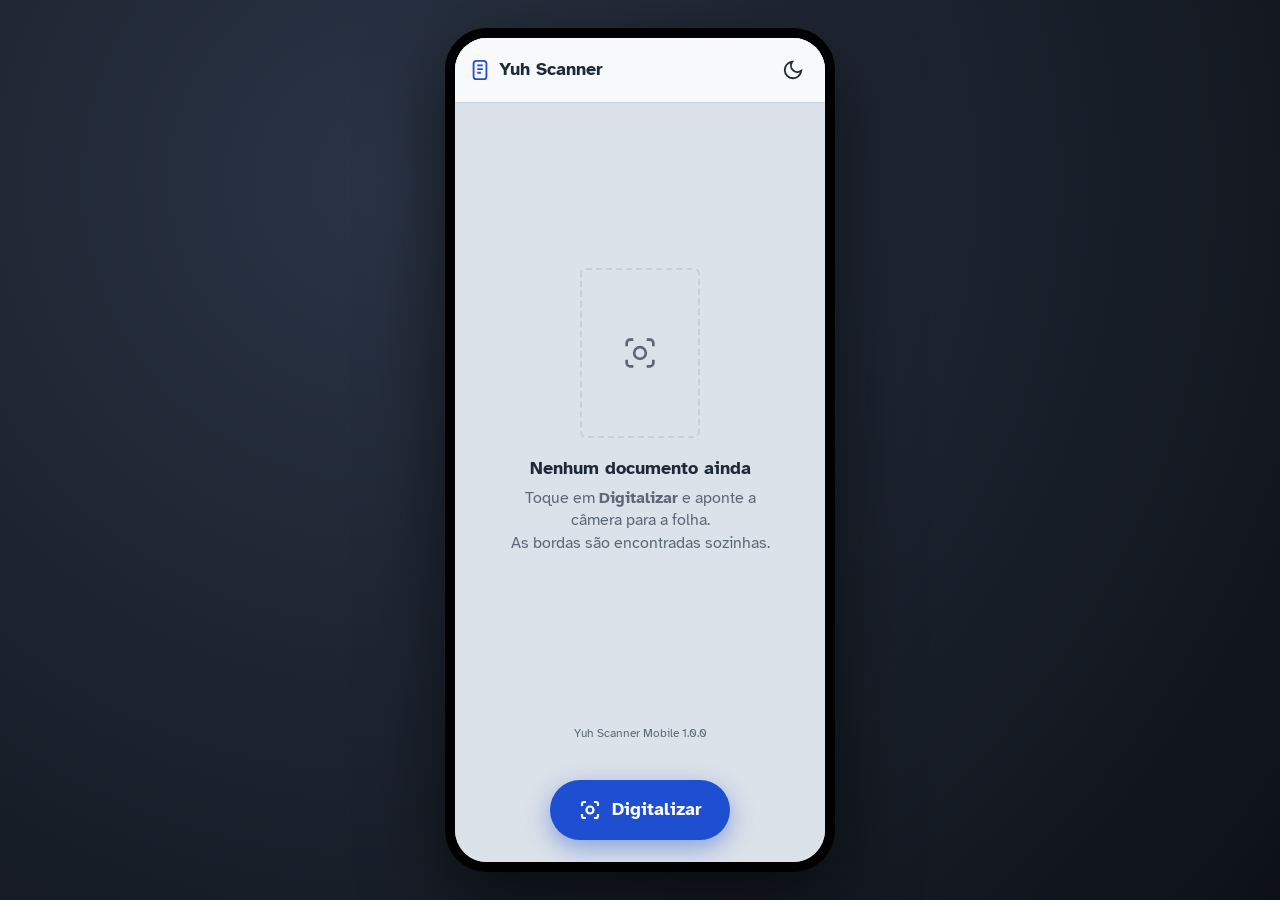
==== index.html @ d9e1f56d "Yuh Scanner Mobile 1.0.0 App pelo navegador (Android e iPhone) para digitalizar com a câmera: detecç" ====
<!doctype html>
<html lang="pt-BR">
<head>
<meta charset="utf-8">
<meta name="viewport" content="width=device-width, initial-scale=1, viewport-fit=cover, user-scalable=no">
<meta name="theme-color" content="#1F4FD1">
<meta name="description" content="Digitalize documentos com a câmera do celular: a folha sai endireitada, limpa e em PDF.">
<meta name="apple-mobile-web-app-capable" content="yes">
<meta name="mobile-web-app-capable" content="yes">
<meta name="apple-mobile-web-app-status-bar-style" content="default">
<meta name="apple-mobile-web-app-title" content="Yuh Scanner">
<title>Yuh Scanner</title>
<link rel="manifest" href="manifest.webmanifest">
<link rel="icon" href="icones/icone-32.png" sizes="32x32">
<link rel="apple-touch-icon" href="icones/apple-touch-icon.png">
<link rel="stylesheet" href="css/app.css">
</head>
<body>
<div class="celular" id="celular">

  <!-- ===== início ===== -->
  <section class="tela" id="tInicio">
    <header class="barra">
      <h1><svg width="22" height="22" viewBox="0 0 24 24" fill="none" stroke="currentColor" stroke-width="2" aria-hidden="true"><rect x="5" y="2" width="14" height="20" rx="3"/><path d="M9 7h6M9 11h6M9 15h4"/></svg>Yuh Scanner</h1>
      <button class="ic" id="bTema" aria-label="Trocar tema claro/escuro"><svg width="22" height="22" viewBox="0 0 24 24" fill="none" stroke="currentColor" stroke-width="2" aria-hidden="true"><path d="M21 12.8A9 9 0 1 1 11.2 3a7 7 0 0 0 9.8 9.8z"/></svg></button>
    </header>
    <div class="lista" id="lista"></div>
    <button class="fab" id="bDigitalizar"><svg width="24" height="24" viewBox="0 0 24 24" fill="none" stroke="currentColor" stroke-width="2.2" aria-hidden="true"><path d="M4 8V6a2 2 0 0 1 2-2h2M16 4h2a2 2 0 0 1 2 2v2M20 16v2a2 2 0 0 1-2 2h-2M8 20H6a2 2 0 0 1-2-2v-2"/><circle cx="12" cy="12" r="3.5"/></svg>Digitalizar</button>
  </section>

  <!-- ===== câmera ===== -->
  <section class="tela camera" id="tCamera" hidden>
    <div class="visor" id="visor">
      <video id="video" playsinline muted autoplay hidden></video>
      <canvas class="cena" id="cena" hidden></canvas>
      <svg class="contorno" id="contorno"><polygon points=""/></svg>
      <div class="cam-topo">
        <button class="ic" id="camFechar" aria-label="Fechar câmera"><svg width="24" height="24" viewBox="0 0 24 24" fill="none" stroke="currentColor" stroke-width="2.4" aria-hidden="true"><path d="M6 6l12 12M18 6L6 18"/></svg></button>
        <span style="flex:1"></span>
        <button class="pilula" id="camAuto" aria-pressed="true" title="Tira a foto sozinho quando a folha fica parada">Auto</button>
        <button class="ic" id="camFlash" aria-label="Flash" aria-pressed="false" hidden><svg width="22" height="22" viewBox="0 0 24 24" fill="none" stroke="currentColor" stroke-width="2" aria-hidden="true"><path d="M13 2L4 14h7l-1 8 9-12h-7z"/></svg></button>
      </div>
      <div class="cam-dica" id="camDica">Abrindo a câmera…</div>
      <div class="flash" id="flash"></div>
      <div class="cam-erro" id="camErro" hidden><div><b>Não consegui abrir a câmera</b><span id="camErroTxt">Libere o acesso à câmera para este app nas configurações do navegador.</span><br><button class="btn principal" id="camGaleria2">Escolher foto da galeria</button></div></div>
    </div>
    <div class="cam-base">
      <button class="pilha" id="camPilha" aria-label="Ver páginas tiradas" hidden><img id="camPilhaImg" alt=""><span id="camPilhaN">0</span></button>
      <span id="camPilhaVazia" style="justify-self:start"></span>
      <button class="disparo" id="camDisparo" aria-label="Tirar foto"><i></i></button>
      <button class="galeria" id="camGaleria"><svg width="26" height="26" viewBox="0 0 24 24" fill="none" stroke="currentColor" stroke-width="2" aria-hidden="true"><rect x="3" y="3" width="18" height="18" rx="3"/><circle cx="9" cy="9" r="2"/><path d="M21 15l-5-5L5 21"/></svg>Galeria</button>
      <input type="file" id="arqGaleria" accept="image/*" multiple hidden>
    </div>
  </section>

  <!-- ===== ajustar bordas ===== -->
  <section class="tela bordas" id="tBordas" hidden>
    <header class="barra">
      <button class="ic" id="bordVoltar" aria-label="Voltar" style="color:#fff"><svg width="24" height="24" viewBox="0 0 24 24" fill="none" stroke="currentColor" stroke-width="2.4" aria-hidden="true"><path d="M15 5l-7 7 7 7"/></svg></button>
      <h1 style="font-size:17px" id="bordTitulo">Ajustar bordas</h1>
      <button class="link" id="bordTudo" style="color:#7FA2FF">Folha toda</button>
    </header>
    <div class="palco" id="palco"><div class="quadro" id="quadro"><canvas id="bordCanvas"></canvas><svg id="bordSvg"><polygon points=""/></svg></div></div>
    <div class="dica-b">Arraste as bolinhas até os cantos da folha</div>
    <div class="bordas-base" id="bordBaseNova">
      <button class="btn escuro" id="bordRefazer">Refazer</button>
      <button class="btn escuro" id="bordMais">+ Outra página</button>
      <button class="btn principal claro" id="bordConcluir">Concluir</button>
    </div>
    <div class="bordas-base" id="bordBaseEdit" hidden>
      <button class="btn escuro" id="bordCancelar">Cancelar</button>
      <button class="btn principal claro" id="bordAplicar">Aplicar</button>
    </div>
  </section>

  <!-- ===== documento ===== -->
  <section class="tela" id="tDoc" hidden>
    <header class="barra">
      <button class="ic" id="docVoltar" aria-label="Voltar para o início"><svg width="24" height="24" viewBox="0 0 24 24" fill="none" stroke="currentColor" stroke-width="2.4" aria-hidden="true"><path d="M15 5l-7 7 7 7"/></svg></button>
      <button class="titulo" id="docTitulo"><b id="docNome"></b><small id="docInfo"></small></button>
      <button class="ic" id="docGrade" aria-label="Organizar páginas"><svg width="22" height="22" viewBox="0 0 24 24" fill="none" stroke="currentColor" stroke-width="2" aria-hidden="true"><rect x="3" y="3" width="7" height="7" rx="1"/><rect x="14" y="3" width="7" height="7" rx="1"/><rect x="3" y="14" width="7" height="7" rx="1"/><rect x="14" y="14" width="7" height="7" rx="1"/></svg></button>
      <button class="ic" id="docMenu" aria-label="Mais opções"><svg width="22" height="22" viewBox="0 0 24 24" fill="currentColor" aria-hidden="true"><circle cx="12" cy="5" r="2"/><circle cx="12" cy="12" r="2"/><circle cx="12" cy="19" r="2"/></svg></button>
    </header>
    <div class="carrossel" id="carrossel"></div>
    <div class="indic" id="indic"></div>
    <div class="filtros" id="filtros"></div>
    <nav class="ferramentas">
      <button class="ferr" id="fAdd"><svg width="24" height="24" viewBox="0 0 24 24" fill="none" stroke="currentColor" stroke-width="2" aria-hidden="true"><rect x="4" y="3" width="13" height="17" rx="2"/><path d="M19 9v10a2 2 0 0 1-2 2H8"/><path d="M10.5 8v7M7 11.5h7"/></svg>Página</button>
      <button class="ferr" id="fBordas"><svg width="24" height="24" viewBox="0 0 24 24" fill="none" stroke="currentColor" stroke-width="2" aria-hidden="true"><path d="M6 2v14a2 2 0 0 0 2 2h14"/><path d="M18 22V8a2 2 0 0 0-2-2H2"/></svg>Bordas</button>
      <button class="ferr" id="fGirar"><svg width="24" height="24" viewBox="0 0 24 24" fill="none" stroke="currentColor" stroke-width="2" aria-hidden="true"><path d="M21 12a9 9 0 1 1-3-6.7L21 8"/><path d="M21 3v5h-5"/></svg>Girar</button>
      <button class="ferr" id="fRefazer"><svg width="24" height="24" viewBox="0 0 24 24" fill="none" stroke="currentColor" stroke-width="2" aria-hidden="true"><path d="M4 8V6a2 2 0 0 1 2-2h2M16 4h2a2 2 0 0 1 2 2v2M20 16v2a2 2 0 0 1-2 2h-2M8 20H6a2 2 0 0 1-2-2v-2"/><circle cx="12" cy="12" r="3.5"/></svg>Refazer</button>
      <button class="ferr perigo" id="fExcluir"><svg width="24" height="24" viewBox="0 0 24 24" fill="none" stroke="currentColor" stroke-width="2" aria-hidden="true"><path d="M3 6h18M8 6V4h8v2M6 6l1 14h10l1-14"/></svg>Excluir</button>
    </nav>
    <div class="acao-base"><button class="btn principal" id="bSalvar" style="width:100%"><svg width="20" height="20" viewBox="0 0 24 24" fill="none" stroke="currentColor" stroke-width="2.2" aria-hidden="true"><path d="M12 3v12M7 10l5 5 5-5"/><path d="M5 21h14"/></svg>Salvar ou enviar</button></div>
  </section>

  <!-- ===== organizar ===== -->
  <section class="tela" id="tGrade" hidden>
    <header class="barra">
      <button class="ic" id="gradeVoltar" aria-label="Voltar"><svg width="24" height="24" viewBox="0 0 24 24" fill="none" stroke="currentColor" stroke-width="2.4" aria-hidden="true"><path d="M15 5l-7 7 7 7"/></svg></button>
      <h1 style="font-size:17px">Organizar páginas</h1>
      <button class="link" id="gradePronto">Pronto</button>
    </header>
    <div class="grade" id="grade"></div>
    <div class="dica-g">Segure e arraste para mudar a ordem · toque para abrir</div>
  </section>

  <div class="aviso" id="aviso" role="status"></div>
</div>
<script type="module" src="js/app.js"></script>
</body>
</html>
---- css/app.css ----
@font-face{font-family:"Atkinson Hyperlegible";font-weight:400;font-style:normal;font-display:swap;src:url(../fontes/atkinson-hyperlegible-latin-400-normal.woff2) format("woff2")}
@font-face{font-family:"Atkinson Hyperlegible";font-weight:700;font-style:normal;font-display:swap;src:url(../fontes/atkinson-hyperlegible-latin-700-normal.woff2) format("woff2")}

:root{
  --mesa:#DCE2E9; --painel:#F7F9FB; --papel:#FFFFFF; --tinta:#1E2A3A; --tinta-2:#5B6878; --linha:#C7D0DA;
  --caneta:#1F4FD1; --caneta-suave:#E3EAFB; --sobre-caneta:#FFFFFF; --livre:#1E8A4C; --ocupado:#B7791F; --carimbo:#B42318;
  --sombra:0 1px 2px rgba(30,42,58,.18),0 8px 24px rgba(30,42,58,.14);
  --raio:10px; --fonte:"Atkinson Hyperlegible",system-ui,-apple-system,"Segoe UI",sans-serif;
}
@media (prefers-color-scheme:dark){
  :root:not([data-theme="light"]){
    --mesa:#1B222C; --painel:#242D39; --papel:#F2F2EE; --tinta:#E6EBF1; --tinta-2:#9AA7B6; --linha:#384455;
    --caneta:#7FA2FF; --caneta-suave:#2C3A57; --sobre-caneta:#0E1A33; --livre:#4CC283; --ocupado:#E3A948; --carimbo:#FF7A6E;
    --sombra:0 2px 4px rgba(0,0,0,.4),0 12px 32px rgba(0,0,0,.45);
  }
}
:root[data-theme="dark"]{
  --mesa:#1B222C; --painel:#242D39; --papel:#F2F2EE; --tinta:#E6EBF1; --tinta-2:#9AA7B6; --linha:#384455;
  --caneta:#7FA2FF; --caneta-suave:#2C3A57; --sobre-caneta:#0E1A33; --livre:#4CC283; --ocupado:#E3A948; --carimbo:#FF7A6E;
  --sombra:0 2px 4px rgba(0,0,0,.4),0 12px 32px rgba(0,0,0,.45);
}
*{box-sizing:border-box;-webkit-tap-highlight-color:transparent}
[hidden]{display:none!important}
html,body{height:100%;margin:0}
body{font-family:var(--fonte);font-size:16px;line-height:1.4;color:var(--tinta);background:#0d1117;overflow:hidden;overscroll-behavior:none}
button,input{font:inherit;color:inherit}
button{cursor:pointer}
:focus-visible{outline:2px solid var(--caneta);outline-offset:2px}

/* o "celular": tela cheia no celular, moldura no computador */
.celular{position:relative;width:100%;height:100dvh;margin:0 auto;background:var(--mesa);overflow:hidden;display:flex;flex-direction:column}
@media (min-width:600px){
  body{display:grid;place-items:center;background:radial-gradient(circle at 30% 20%,#2a3445,#0d1117)}
  .celular{width:390px;height:min(844px,calc(100dvh - 40px));border-radius:42px;border:10px solid #000;box-shadow:0 30px 80px rgba(0,0,0,.6)}
}
.tela{position:absolute;inset:0;display:flex;flex-direction:column;background:var(--mesa)}

/* barra de cima */
.barra{display:flex;align-items:center;gap:6px;padding:calc(10px + env(safe-area-inset-top)) 10px 10px;background:var(--painel);border-bottom:1px solid var(--linha);min-height:58px}
.barra h1{font-size:18px;margin:0 0 0 4px;flex:1;display:flex;align-items:center;gap:8px;min-width:0}
.barra h1 svg{color:var(--caneta);flex:none}
.barra .titulo{flex:1;min-width:0;text-align:left;border:0;background:none;padding:6px;border-radius:8px;display:flex;flex-direction:column}
.barra .titulo b{white-space:nowrap;overflow:hidden;text-overflow:ellipsis;font-size:16px}
.barra .titulo small{color:var(--tinta-2);font-size:12px}
.ic{width:44px;height:44px;display:grid;place-items:center;border:0;background:none;border-radius:12px;flex:none}
.ic:active{background:var(--caneta-suave)}

/* ---------- início ---------- */
.lista{flex:1;overflow-y:auto;padding:14px 14px 120px;display:flex;flex-direction:column;gap:10px}
.lista h2{font-size:13px;font-weight:400;color:var(--tinta-2);margin:4px 2px}
.doc{display:flex;gap:12px;align-items:center;background:var(--painel);border:1px solid var(--linha);border-radius:14px;padding:10px;text-align:left;width:100%}
.doc:active{background:var(--caneta-suave)}
.doc img{width:52px;height:70px;object-fit:cover;object-position:top;border-radius:4px;background:#fff;box-shadow:0 1px 3px rgba(0,0,0,.25);flex:none}
.doc .inf{flex:1;min-width:0;display:flex;flex-direction:column;gap:2px}
.doc b{white-space:nowrap;overflow:hidden;text-overflow:ellipsis}
.doc small{color:var(--tinta-2);font-size:13px}
.vazio{flex:1;display:grid;place-items:center;text-align:center;color:var(--tinta-2);padding:30px}
.vazio .folha{width:120px;aspect-ratio:210/297;border:2px dashed var(--linha);border-radius:6px;margin:0 auto 18px;display:grid;place-items:center}
.vazio strong{color:var(--tinta);font-size:18px;display:block;margin-bottom:6px}
.fab{position:absolute;left:50%;bottom:calc(22px + env(safe-area-inset-bottom));transform:translateX(-50%);display:flex;align-items:center;gap:10px;height:60px;padding:0 28px;border:0;border-radius:999px;background:var(--caneta);color:var(--sobre-caneta);font-weight:700;font-size:18px;box-shadow:0 8px 24px rgba(31,79,209,.45)}
.fab:active{transform:translateX(-50%) scale(.97)}
.link{border:0;background:none;color:var(--caneta);padding:8px;border-radius:8px;font-size:15px}

/* ---------- câmera ---------- */
.camera{background:#000;color:#fff}
.visor{position:relative;flex:1;overflow:hidden;display:grid;place-items:center}
.visor video,.visor canvas.cena{width:100%;height:100%;object-fit:cover;display:block}
.visor svg.contorno{position:absolute;inset:0;width:100%;height:100%;pointer-events:none}
.contorno polygon{fill:rgba(127,162,255,.18);stroke:#7FA2FF;stroke-width:3;stroke-linejoin:round;animation:pulsa 1.4s ease-in-out infinite}
@keyframes pulsa{50%{fill:rgba(127,162,255,.32)}}
@media (prefers-reduced-motion:reduce){.contorno polygon{animation:none}}
.cam-topo{position:absolute;left:0;right:0;top:0;padding:calc(10px + env(safe-area-inset-top)) 10px 10px;display:flex;align-items:center;gap:6px;background:linear-gradient(rgba(0,0,0,.55),transparent);z-index:2}
.cam-topo .ic{color:#fff}
.cam-topo .ic:active{background:rgba(255,255,255,.15)}
.pilula{display:inline-flex;align-items:center;gap:6px;height:36px;padding:0 14px;border-radius:999px;border:1px solid rgba(255,255,255,.35);background:rgba(0,0,0,.35);color:#fff;font-size:14px}
.pilula[aria-pressed="true"]{background:#fff;color:#000;border-color:#fff;font-weight:700}
.cam-dica{position:absolute;left:50%;top:calc(70px + env(safe-area-inset-top));transform:translateX(-50%);background:rgba(0,0,0,.6);padding:6px 14px;border-radius:999px;font-size:14px;white-space:nowrap;z-index:2}
.cam-base{display:grid;grid-template-columns:1fr auto 1fr;align-items:center;padding:16px 22px calc(20px + env(safe-area-inset-bottom));background:#000}
.disparo{width:76px;height:76px;border-radius:50%;border:4px solid #fff;background:transparent;display:grid;place-items:center;padding:0}
.disparo i{width:60px;height:60px;border-radius:50%;background:#fff;transition:transform .1s}
.disparo:active i{transform:scale(.88)}
.pilha{justify-self:start;position:relative;width:52px;height:68px;border:0;background:none;padding:0}
.pilha img{width:100%;height:100%;object-fit:cover;border-radius:6px;border:2px solid #fff;background:#333}
.pilha span{position:absolute;top:-8px;right:-8px;min-width:24px;height:24px;border-radius:999px;background:var(--caneta);color:var(--sobre-caneta);font-size:13px;font-weight:700;display:grid;place-items:center;padding:0 6px}
.galeria{justify-self:end;display:flex;flex-direction:column;align-items:center;gap:2px;border:0;background:none;color:#fff;font-size:12px}
.flash{position:absolute;inset:0;background:#fff;opacity:0;pointer-events:none;z-index:3}
.flash.on{animation:flash .25s}
@keyframes flash{0%{opacity:.8}100%{opacity:0}}

/* ---------- ajustar bordas ---------- */
.bordas{background:#11161d;color:#fff}
.bordas .barra{background:#11161d;border-color:#2a3442;color:#fff}
.palco{position:relative;flex:1;display:grid;place-items:center;padding:24px;overflow:hidden;touch-action:none}
.palco .quadro{position:relative}
.palco canvas{display:block;max-width:100%;max-height:100%}
.palco svg{position:absolute;inset:0;width:100%;height:100%;overflow:visible;pointer-events:none}
.palco svg polygon{fill:rgba(127,162,255,.15);stroke:#7FA2FF;stroke-width:2.5}
.alca{position:absolute;width:44px;height:44px;margin:-22px 0 0 -22px;border-radius:50%;touch-action:none;display:grid;place-items:center;cursor:grab}
.alca i{width:22px;height:22px;border-radius:50%;background:#fff;border:3px solid #7FA2FF;box-shadow:0 2px 6px rgba(0,0,0,.5)}
.lupa{position:absolute;width:110px;height:110px;border-radius:50%;border:3px solid #fff;box-shadow:0 4px 18px rgba(0,0,0,.6);overflow:hidden;pointer-events:none;z-index:4;background:#000}
.lupa::after{content:"";position:absolute;left:50%;top:50%;width:14px;height:14px;margin:-7px 0 0 -7px;border:2px solid #7FA2FF;border-radius:50%}
.bordas-base{display:flex;gap:10px;padding:12px 14px calc(16px + env(safe-area-inset-bottom));background:#11161d}
.btn{flex:1;height:52px;border-radius:14px;border:1px solid var(--linha);background:var(--painel);font-weight:700;display:inline-flex;align-items:center;justify-content:center;gap:8px;padding:0 12px}
.btn.escuro{background:#222b37;border-color:#384455;color:#fff}
.btn.principal{background:var(--caneta);border-color:var(--caneta);color:var(--sobre-caneta)}
.btn.principal.claro{background:#7FA2FF;border-color:#7FA2FF;color:#0E1A33}
.btn:disabled{opacity:.5}
.dica-b{text-align:center;font-size:13px;color:#9AA7B6;padding:0 16px 8px}

/* ---------- editor do documento ---------- */
.carrossel{flex:1;display:flex;overflow-x:auto;scroll-snap-type:x mandatory;scrollbar-width:none;min-height:0}
.carrossel::-webkit-scrollbar{display:none}
.slide{flex:0 0 100%;scroll-snap-align:center;display:grid;place-items:center;padding:18px 22px 6px;min-height:0}
.slide img{max-width:100%;max-height:100%;box-shadow:var(--sombra);background:#fff;border-radius:2px}
.indic{display:flex;justify-content:center;align-items:center;gap:6px;padding:4px 0 8px;color:var(--tinta-2);font-size:13px}
.indic i{width:7px;height:7px;border-radius:50%;background:var(--linha)}
.indic i.on{background:var(--caneta);width:18px;border-radius:999px}
.filtros{display:flex;gap:8px;padding:2px 14px 10px;overflow-x:auto;scrollbar-width:none}
.filtros::-webkit-scrollbar{display:none}
.filtro{flex:none;display:flex;flex-direction:column;align-items:center;gap:4px;border:0;background:none;padding:4px;border-radius:10px;font-size:12px;color:var(--tinta-2)}
.filtro img{width:56px;height:56px;object-fit:cover;object-position:top;border-radius:8px;border:2px solid transparent;background:#fff}
.filtro[aria-pressed="true"]{color:var(--caneta);font-weight:700}
.filtro[aria-pressed="true"] img{border-color:var(--caneta)}
.ferramentas{display:flex;justify-content:space-around;padding:6px 6px;border-top:1px solid var(--linha);background:var(--painel)}
.ferr{display:flex;flex-direction:column;align-items:center;gap:3px;border:0;background:none;font-size:11px;color:var(--tinta);padding:6px 4px;border-radius:10px;min-width:56px}
.ferr:active{background:var(--caneta-suave)}
.ferr.perigo{color:var(--carimbo)}
.acao-base{padding:8px 14px calc(12px + env(safe-area-inset-bottom));background:var(--painel)}

/* ---------- grade (organizar) ---------- */
.grade{flex:1;overflow-y:auto;padding:14px;display:grid;grid-template-columns:repeat(3,1fr);gap:12px;align-content:start;touch-action:pan-y}
.peca{position:relative;display:flex;flex-direction:column;align-items:center;gap:4px;font-size:12px;color:var(--tinta-2);user-select:none;-webkit-user-select:none}
.peca img{width:100%;aspect-ratio:210/297;object-fit:cover;object-position:top;border-radius:4px;background:#fff;box-shadow:0 1px 4px rgba(0,0,0,.25);pointer-events:none}
.peca.arrastando{opacity:.35}
.peca.alvo img{outline:3px solid var(--caneta);outline-offset:2px}
.fantasma{position:fixed;z-index:50;width:90px;pointer-events:none;transform:translate(-50%,-60%) rotate(-3deg);box-shadow:0 12px 30px rgba(0,0,0,.4);border-radius:4px}
.dica-g{text-align:center;color:var(--tinta-2);font-size:13px;padding:0 14px 8px}

/* ---------- folha de baixo (salvar / menus) ---------- */
.veu{position:absolute;inset:0;background:rgba(10,15,25,.5);z-index:20;display:flex;align-items:flex-end;opacity:0;transition:opacity .2s}
.veu.on{opacity:1}
.folha-baixo{width:100%;background:var(--painel);border-radius:22px 22px 0 0;padding:10px 18px calc(18px + env(safe-area-inset-bottom));display:flex;flex-direction:column;gap:14px;transform:translateY(100%);transition:transform .25s ease;max-height:90%;overflow-y:auto}
.veu.on .folha-baixo{transform:none}
@media (prefers-reduced-motion:reduce){.veu,.folha-baixo{transition:none}}
.puxador{width:40px;height:5px;border-radius:999px;background:var(--linha);margin:0 auto 4px}
.folha-baixo h3{margin:0;font-size:19px;overflow-wrap:anywhere}
.folha-baixo .btn{flex:none;width:100%}
.folha-baixo p{margin:0;color:var(--tinta-2);font-size:14px}
.campo{display:flex;flex-direction:column;gap:6px;font-size:13px;color:var(--tinta-2)}
.campo .linha{display:flex;align-items:center;border:1px solid var(--linha);border-radius:12px;background:var(--papel);overflow:hidden;height:50px}
.campo input{flex:1;min-width:0;height:100%;border:0;padding:0 14px;background:transparent;color:#1E2A3A;font-size:17px}
.campo input:focus{outline:none}
.campo .linha:focus-within{outline:2px solid var(--caneta);outline-offset:1px}
.campo .ext{padding:0 14px;color:#5B6878;font-size:15px;height:100%;display:grid;place-items:center;background:#EEF1F5}
.seg{display:flex;border:1px solid var(--linha);border-radius:12px;overflow:hidden}
.seg button{flex:1;height:44px;border:0;background:transparent}
.seg button+button{border-left:1px solid var(--linha)}
.seg button[aria-pressed="true"]{background:var(--caneta-suave);color:var(--caneta);font-weight:700}
.opcoes-lista{display:flex;flex-direction:column}
.opcoes-lista button{display:flex;align-items:center;gap:14px;height:54px;border:0;background:none;padding:0 6px;border-radius:12px;font-size:16px;text-align:left}
.opcoes-lista button:active{background:var(--caneta-suave)}
.opcoes-lista button.perigo{color:var(--carimbo)}

/* aviso */
.aviso{position:absolute;left:50%;bottom:calc(96px + env(safe-area-inset-bottom));transform:translate(-50%,16px);background:var(--tinta);color:var(--painel);padding:10px 16px;border-radius:12px;font-size:14px;opacity:0;pointer-events:none;transition:.2s;z-index:40;max-width:90%;text-align:center}
.aviso.on{opacity:1;transform:translate(-50%,0)}
.processando{position:absolute;inset:0;background:rgba(10,15,25,.55);z-index:30;display:grid;place-items:center;color:#fff;font-weight:700}
.processando div{display:flex;flex-direction:column;align-items:center;gap:12px}
.roda{width:40px;height:40px;border-radius:50%;border:4px solid rgba(255,255,255,.25);border-top-color:#fff;animation:gira .8s linear infinite}
@keyframes gira{to{transform:rotate(360deg)}}


/* ---------- extras do app ---------- */
.instalar{display:flex;align-items:center;gap:12px;background:var(--caneta-suave);border:1px solid var(--linha);border-radius:14px;padding:12px 14px;font-size:14px}
.instalar svg{flex:none;color:var(--caneta)}
.instalar b{display:block;color:var(--tinta)}
.instalar span{color:var(--tinta-2)}
.instalar .fechar-i{margin-left:auto;border:0;background:none;color:var(--tinta-2);font-size:20px;width:36px;height:36px;flex:none}
.instalar .acao-i{margin-left:auto;border:0;border-radius:999px;background:var(--caneta);color:var(--sobre-caneta);font-weight:700;height:36px;padding:0 14px;flex:none}
.versao{color:var(--tinta-2);font-size:12px;text-align:center;padding:10px 0 0}
.doc .mais{width:40px;height:40px;display:grid;place-items:center;border-radius:10px;color:var(--tinta-2);flex:none}
.cam-erro{position:absolute;inset:0;display:grid;place-items:center;padding:30px;text-align:center;color:#cfd6df;z-index:1}
.cam-erro b{display:block;color:#fff;font-size:18px;margin-bottom:8px}
.cam-erro .btn{margin-top:16px;max-width:260px}
.slide .carregando{width:60%;aspect-ratio:210/297;background:rgba(255,255,255,.5);border-radius:2px}
.aviso button{margin-left:10px;border:0;background:rgba(255,255,255,.18);color:inherit;border-radius:8px;padding:4px 10px;font-weight:700}
.aviso.acao{pointer-events:auto}
@media (min-width:600px){.celular{height:min(844px,calc(100dvh - 40px))}}
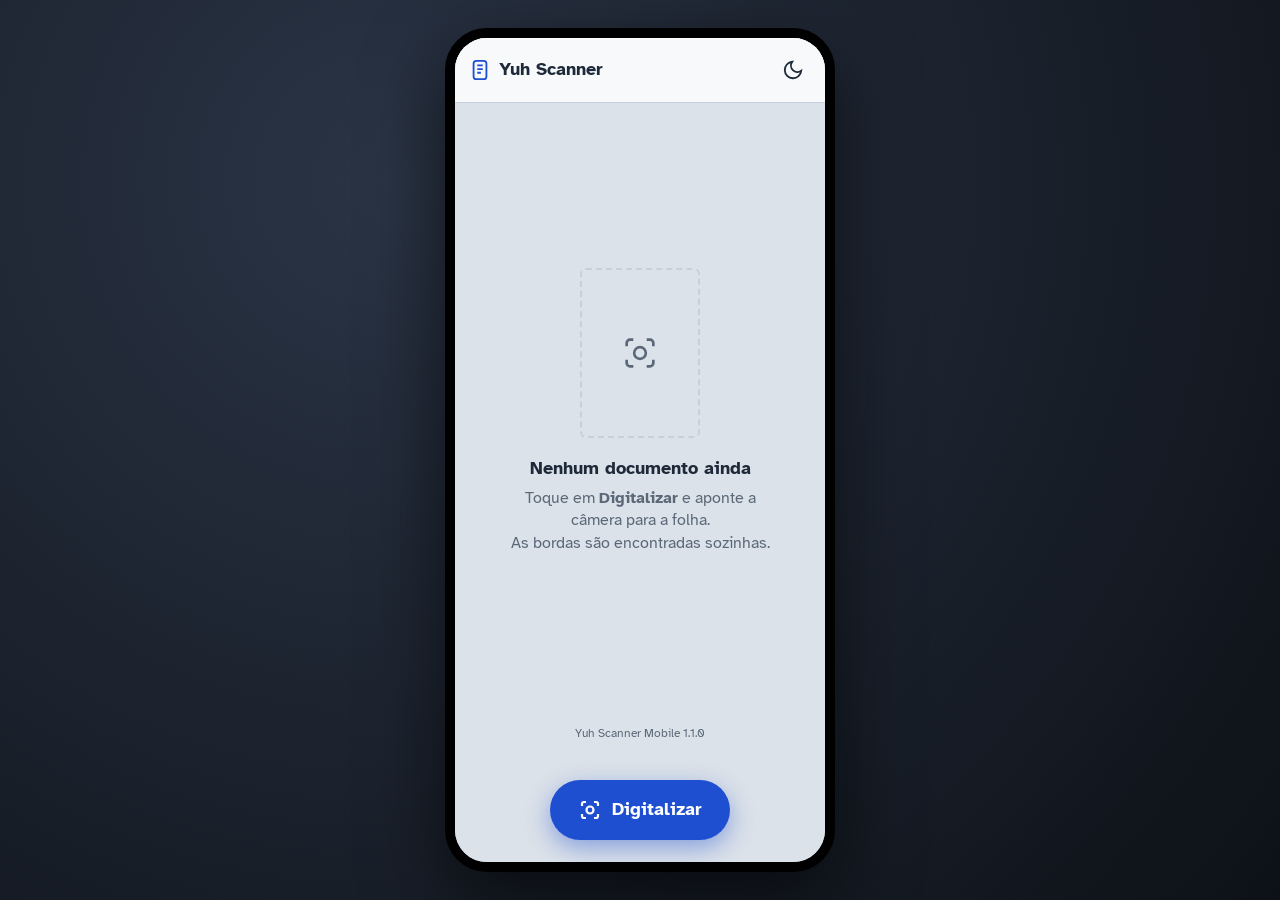
==== commit 437f0681: "1.1.0: salvar em vários arquivos - "Salvar ou enviar" pergunta: Um arquivo ou Vários arquivos - Vári" ====
--- a/index.html
+++ b/index.html
@@ -105,6 +105,33 @@
     <div class="dica-g">Segure e arraste para mudar a ordem · toque para abrir</div>
   </section>
 
+  <!-- ===== vários arquivos ===== -->
+  <section class="tela" id="tSep" hidden>
+    <header class="barra">
+      <button class="ic" id="sepVoltar" aria-label="Voltar"><svg width="24" height="24" viewBox="0 0 24 24" fill="none" stroke="currentColor" stroke-width="2.4" aria-hidden="true"><path d="M15 5l-7 7 7 7"/></svg></button>
+      <div class="titulo" style="padding:6px"><b>Vários arquivos</b><small id="sepSub"></small></div>
+      <button class="ic" id="sepMais" aria-label="Mais opções"><svg width="22" height="22" viewBox="0 0 24 24" fill="currentColor" aria-hidden="true"><circle cx="12" cy="5" r="2"/><circle cx="12" cy="12" r="2"/><circle cx="12" cy="19" r="2"/></svg></button>
+    </header>
+    <div class="sep-topo">
+      <div class="seg" role="group" aria-label="Formato"><button id="vPdf" aria-pressed="true">PDF</button><button id="vJpg" aria-pressed="false">JPG</button></div>
+      <p class="dica-sep">Toque na <b>✂</b> entre duas páginas para separar. Cada cartão vira um arquivo.</p>
+    </div>
+    <div class="sep-lista" id="sepLista"></div>
+    <div class="sep-base">
+      <div class="resumo" id="resumo"></div>
+      <div class="linha-btn">
+        <button class="btn" id="bBaixarV"><svg width="20" height="20" viewBox="0 0 24 24" fill="none" stroke="currentColor" stroke-width="2.2" aria-hidden="true"><path d="M12 3v12M7 10l5 5 5-5"/><path d="M5 21h14"/></svg>Salvar</button>
+        <button class="btn principal" id="bEnviarV"><svg width="20" height="20" viewBox="0 0 24 24" fill="none" stroke="currentColor" stroke-width="2.2" aria-hidden="true"><circle cx="18" cy="5" r="3"/><circle cx="6" cy="12" r="3"/><circle cx="18" cy="19" r="3"/><path d="M8.6 13.5l6.8 4M15.4 6.5l-6.8 4"/></svg><span id="txtEnviar">Enviar</span></button>
+      </div>
+    </div>
+  </section>
+
+  <!-- ===== página grande ===== -->
+  <div class="zoom" id="zoom" hidden>
+    <header class="barra escura"><button class="ic" id="zFechar" aria-label="Fechar" style="color:#fff"><svg width="24" height="24" viewBox="0 0 24 24" fill="none" stroke="currentColor" stroke-width="2.4" aria-hidden="true"><path d="M6 6l12 12M18 6L6 18"/></svg></button><h1 id="zTit" style="font-size:16px;color:#fff"></h1></header>
+    <div class="z-img"><img id="zImg" alt=""></div>
+  </div>
+
   <div class="aviso" id="aviso" role="status"></div>
 </div>
 <script type="module" src="js/app.js"></script>
--- a/css/app.css
+++ b/css/app.css
@@ -186,3 +186,58 @@
 .aviso button{margin-left:10px;border:0;background:rgba(255,255,255,.18);color:inherit;border-radius:8px;padding:4px 10px;font-weight:700}
 .aviso.acao{pointer-events:auto}
 @media (min-width:600px){.celular{height:min(844px,calc(100dvh - 40px))}}
+
+/* ---------- vários arquivos ---------- */
+.escolha{display:grid;grid-template-columns:1fr 1fr;gap:10px}
+.escolha button{display:flex;flex-direction:column;align-items:center;gap:6px;padding:14px 8px;border:2px solid var(--linha);border-radius:14px;background:var(--papel);color:#1E2A3A;font-weight:700}
+.escolha button small{font-weight:400;color:#5B6878;font-size:12px;text-align:center}
+.escolha button[aria-pressed="true"]{border-color:var(--caneta);background:var(--caneta-suave);color:var(--caneta)}
+:root[data-theme="dark"] .escolha button[aria-pressed="true"] small{color:var(--tinta-2)}
+.escolha svg{color:currentColor}
+
+.sep-topo{padding:12px 14px 6px;display:flex;flex-direction:column;gap:8px;background:var(--mesa)}
+.dica-sep{margin:0;font-size:13px;color:var(--tinta-2)}
+.sep-lista{flex:1;overflow-y:auto;padding:6px 14px 16px}
+.cartao{background:var(--painel);border:1px solid var(--linha);border-radius:16px;padding:12px;display:flex;flex-direction:column;gap:10px}
+.cartao.foco{border-color:var(--caneta);box-shadow:0 0 0 2px var(--caneta-suave)}
+.cartao .cab{display:flex;align-items:center;gap:8px}
+.cartao .num{width:28px;height:28px;border-radius:50%;display:grid;place-items:center;font-size:13px;font-weight:700;background:var(--mesa);color:var(--tinta-2);flex:none}
+.cartao.foco .num{background:var(--caneta);color:var(--sobre-caneta)}
+.cartao .linha-nome{flex:1;min-width:0;display:flex;align-items:center;border:1px solid var(--linha);border-radius:12px;background:var(--papel);overflow:hidden;height:46px}
+.cartao .linha-nome:focus-within{outline:2px solid var(--caneta);outline-offset:1px}
+.cartao input{flex:1;min-width:0;height:100%;border:0;padding:0 12px;background:transparent;color:#1E2A3A;font-size:16px}
+.cartao input:focus{outline:none}
+.cartao input::placeholder{color:#8A96A6}
+.cartao .ext{padding:0 10px;color:#5B6878;font-size:13px;height:100%;display:grid;place-items:center;background:#EEF1F5}
+.cartao .aviso-nome{font-size:12px;color:var(--tinta-2);margin:-4px 0 0 36px;min-height:0}
+.cartao .aviso-nome.erro{color:var(--carimbo);font-weight:700}
+.cartao.repetido .linha-nome{border-color:var(--carimbo)}
+.tira{display:flex;align-items:center;gap:0;overflow-x:auto;scrollbar-width:none;padding:2px 2px 4px;margin-left:36px}
+.tira::-webkit-scrollbar{display:none}
+.pg{position:relative;flex:none;width:62px;border:0;background:none;padding:0}
+.pg img{width:62px;height:86px;object-fit:cover;object-position:top;border-radius:4px;background:#fff;box-shadow:0 1px 3px rgba(0,0,0,.25);display:block}
+.pg span{position:absolute;bottom:3px;right:3px;font-size:10px;font-weight:700;background:rgba(0,0,0,.6);color:#fff;border-radius:4px;padding:0 4px;line-height:15px}
+.corte{flex:none;width:34px;height:86px;display:grid;place-items:center;border:0;background:none;color:var(--tinta-2);padding:0}
+.corte i{width:28px;height:28px;border-radius:50%;display:grid;place-items:center;background:var(--mesa);border:1px dashed var(--linha)}
+.corte:active i{background:var(--caneta-suave);color:var(--caneta);border-color:var(--caneta)}
+.sug{display:flex;gap:6px;overflow-x:auto;scrollbar-width:none;margin-left:36px;align-items:center}
+.sug::-webkit-scrollbar{display:none}
+.sug button{flex:none;border:1px solid var(--linha);background:var(--papel);color:#1E2A3A;border-radius:999px;padding:6px 12px;font-size:13px;max-width:220px;overflow:hidden;text-overflow:ellipsis;white-space:nowrap}
+.sug .ler{background:none;color:var(--caneta);border-style:dashed;display:inline-flex;align-items:center;gap:6px}
+.sug .lendo{font-size:13px;color:var(--tinta-2);font-style:italic;flex:none}
+.juntar{display:flex;align-items:center;gap:8px;height:40px;padding:0 10px}
+.juntar::before,.juntar::after{content:"";flex:1;height:1px;background:var(--linha)}
+.juntar button{display:inline-flex;align-items:center;gap:5px;border:1px solid var(--linha);background:var(--painel);border-radius:999px;font-size:12px;padding:5px 12px;color:var(--caneta)}
+.sep-base{padding:10px 14px calc(12px + env(safe-area-inset-bottom));background:var(--painel);border-top:1px solid var(--linha);display:flex;flex-direction:column;gap:8px}
+.resumo{font-size:13px;color:var(--tinta-2);display:flex;gap:10px;flex-wrap:wrap;justify-content:center}
+.resumo b{color:var(--tinta)}
+.resumo .meio{color:var(--ocupado);font-weight:700}
+.resumo .alerta{color:var(--carimbo);font-weight:700}
+.linha-btn{display:flex;gap:10px}
+.linha-btn .btn:first-child{flex:0 0 38%}
+.zoom{position:absolute;inset:0;z-index:25;background:#0b0f14;display:flex;flex-direction:column}
+.barra.escura{background:#0b0f14;border-color:#222}
+.z-img{flex:1;display:grid;place-items:center;padding:16px;min-height:0}
+.z-img img{max-width:100%;max-height:100%;background:#fff}
+.cartao .carregando{width:62px;height:86px;border-radius:4px;background:var(--mesa)}
+.sug .erro-ler{font-size:13px;color:var(--carimbo);flex:none}
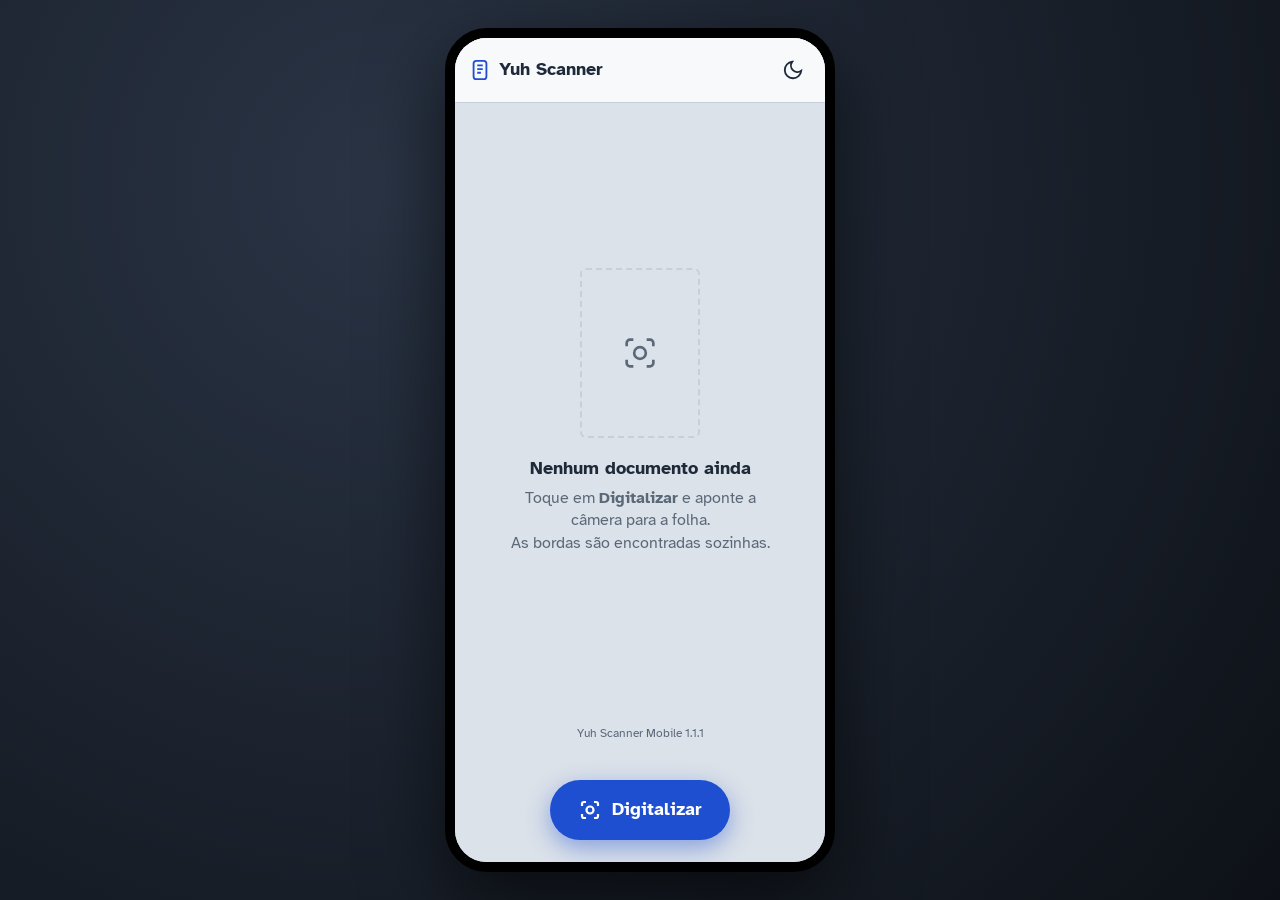
==== commit f0de2aee: "1.1.1: app não fica mais por baixo da barra de navegação do Android No Android novo, com viewport-fi" ====
--- a/index.html
+++ b/index.html
@@ -2,7 +2,7 @@
 <html lang="pt-BR">
 <head>
 <meta charset="utf-8">
-<meta name="viewport" content="width=device-width, initial-scale=1, viewport-fit=cover, user-scalable=no">
+<meta name="viewport" content="width=device-width, initial-scale=1, user-scalable=no">
 <meta name="theme-color" content="#1F4FD1">
 <meta name="description" content="Digitalize documentos com a câmera do celular: a folha sai endireitada, limpa e em PDF.">
 <meta name="apple-mobile-web-app-capable" content="yes">
--- a/css/app.css
+++ b/css/app.css
@@ -22,7 +22,7 @@
 *{box-sizing:border-box;-webkit-tap-highlight-color:transparent}
 [hidden]{display:none!important}
 html,body{height:100%;margin:0}
-body{font-family:var(--fonte);font-size:16px;line-height:1.4;color:var(--tinta);background:#0d1117;overflow:hidden;overscroll-behavior:none}
+body{font-family:var(--fonte);font-size:16px;line-height:1.4;color:var(--tinta);background:var(--mesa);overflow:hidden;overscroll-behavior:none}
 button,input{font:inherit;color:inherit}
 button{cursor:pointer}
 :focus-visible{outline:2px solid var(--caneta);outline-offset:2px}
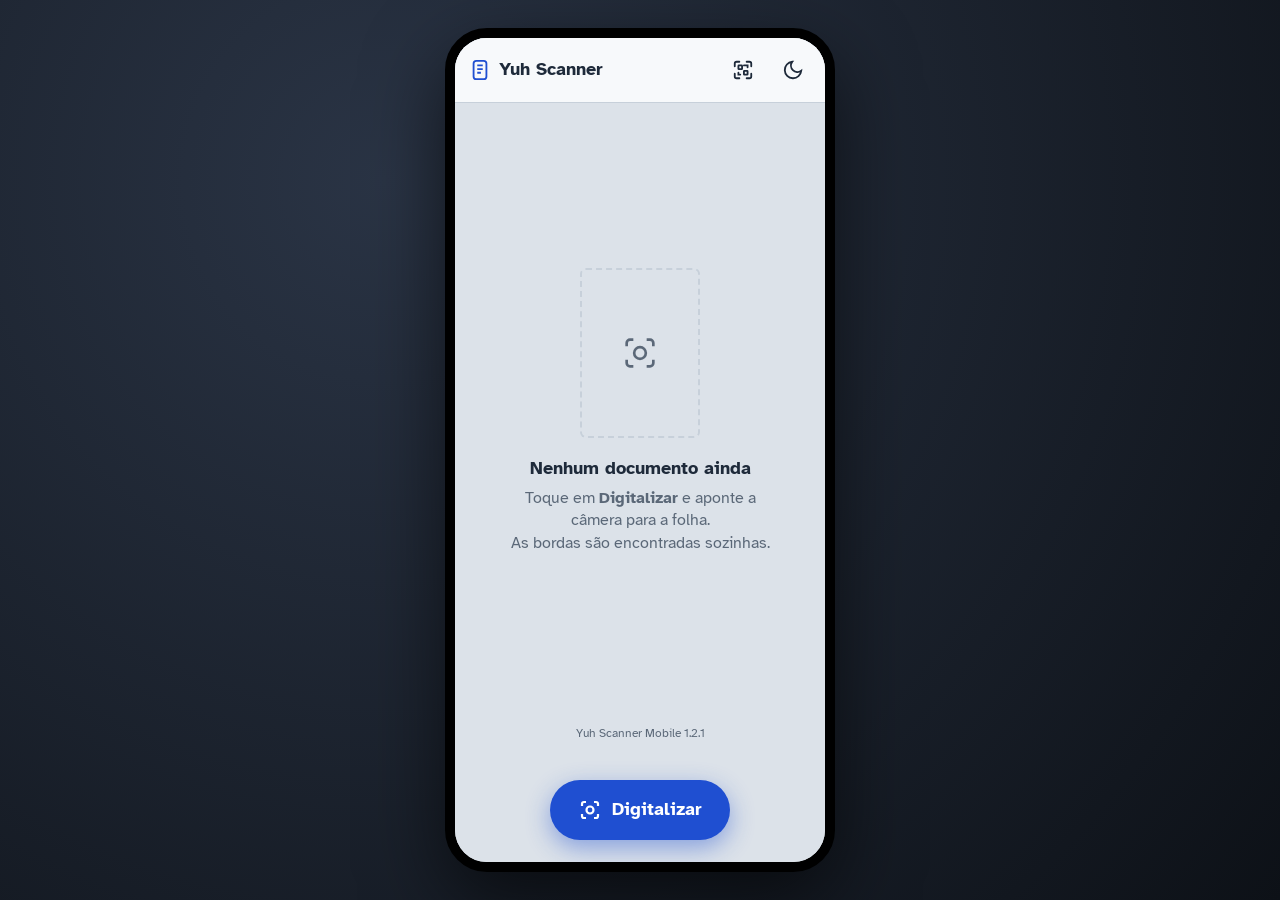
==== commit dba608ce: "1.2.1: ícone de QR Code no topo da tela inicial para conectar ao PC Co-Authored-By: Claude Opus 5.5 " ====
--- a/index.html
+++ b/index.html
@@ -22,6 +22,7 @@
   <section class="tela" id="tInicio">
     <header class="barra">
       <h1><svg width="22" height="22" viewBox="0 0 24 24" fill="none" stroke="currentColor" stroke-width="2" aria-hidden="true"><rect x="5" y="2" width="14" height="20" rx="3"/><path d="M9 7h6M9 11h6M9 15h4"/></svg>Yuh Scanner</h1>
+      <button class="ic" id="bQr" aria-label="Ler QR Code do PC (conectar ao PC)"><svg width="22" height="22" viewBox="0 0 24 24" fill="none" stroke="currentColor" stroke-width="2" stroke-linecap="round" aria-hidden="true"><path d="M3 8V5a2 2 0 0 1 2-2h3M16 3h3a2 2 0 0 1 2 2v3M21 16v3a2 2 0 0 1-2 2h-3M8 21H5a2 2 0 0 1-2-2v-3"/><rect x="7" y="7" width="4" height="4" rx=".5"/><rect x="13" y="13" width="4" height="4" rx=".5"/><path d="M13 7h4v2M7 15v2h2"/></svg></button>
       <button class="ic" id="bTema" aria-label="Trocar tema claro/escuro"><svg width="22" height="22" viewBox="0 0 24 24" fill="none" stroke="currentColor" stroke-width="2" aria-hidden="true"><path d="M21 12.8A9 9 0 1 1 11.2 3a7 7 0 0 0 9.8 9.8z"/></svg></button>
     </header>
     <div class="lista" id="lista"></div>
--- a/css/app.css
+++ b/css/app.css
@@ -28,12 +28,12 @@
 :focus-visible{outline:2px solid var(--caneta);outline-offset:2px}
 
 /* o "celular": tela cheia no celular, moldura no computador */
-.celular{position:relative;width:100%;height:100dvh;margin:0 auto;background:var(--mesa);overflow:hidden;display:flex;flex-direction:column}
-@media (min-width:600px){
+.celular{position:relative;width:100%;height:100vh;height:100dvh;margin:0 auto;background:var(--mesa);overflow:hidden;display:flex;flex-direction:column}
+@media (min-width:600px) and (hover:hover) and (pointer:fine){
   body{display:grid;place-items:center;background:radial-gradient(circle at 30% 20%,#2a3445,#0d1117)}
-  .celular{width:390px;height:min(844px,calc(100dvh - 40px));border-radius:42px;border:10px solid #000;box-shadow:0 30px 80px rgba(0,0,0,.6)}
-}
-.tela{position:absolute;inset:0;display:flex;flex-direction:column;background:var(--mesa)}
+  .celular{width:390px;height:min(844px,calc(100vh - 40px));height:min(844px,calc(100dvh - 40px));border-radius:42px;border:10px solid #000;box-shadow:0 30px 80px rgba(0,0,0,.6)}
+}
+.tela{position:absolute;top:0;right:0;bottom:0;left:0;display:flex;flex-direction:column;background:var(--mesa)}
 
 /* barra de cima */
 .barra{display:flex;align-items:center;gap:6px;padding:calc(10px + env(safe-area-inset-top)) 10px 10px;background:var(--painel);border-bottom:1px solid var(--linha);min-height:58px}
@@ -65,7 +65,7 @@
 .camera{background:#000;color:#fff}
 .visor{position:relative;flex:1;overflow:hidden;display:grid;place-items:center}
 .visor video,.visor canvas.cena{width:100%;height:100%;object-fit:cover;display:block}
-.visor svg.contorno{position:absolute;inset:0;width:100%;height:100%;pointer-events:none}
+.visor svg.contorno{position:absolute;top:0;right:0;bottom:0;left:0;width:100%;height:100%;pointer-events:none}
 .contorno polygon{fill:rgba(127,162,255,.18);stroke:#7FA2FF;stroke-width:3;stroke-linejoin:round;animation:pulsa 1.4s ease-in-out infinite}
 @keyframes pulsa{50%{fill:rgba(127,162,255,.32)}}
 @media (prefers-reduced-motion:reduce){.contorno polygon{animation:none}}
@@ -83,7 +83,7 @@
 .pilha img{width:100%;height:100%;object-fit:cover;border-radius:6px;border:2px solid #fff;background:#333}
 .pilha span{position:absolute;top:-8px;right:-8px;min-width:24px;height:24px;border-radius:999px;background:var(--caneta);color:var(--sobre-caneta);font-size:13px;font-weight:700;display:grid;place-items:center;padding:0 6px}
 .galeria{justify-self:end;display:flex;flex-direction:column;align-items:center;gap:2px;border:0;background:none;color:#fff;font-size:12px}
-.flash{position:absolute;inset:0;background:#fff;opacity:0;pointer-events:none;z-index:3}
+.flash{position:absolute;top:0;right:0;bottom:0;left:0;background:#fff;opacity:0;pointer-events:none;z-index:3}
 .flash.on{animation:flash .25s}
 @keyframes flash{0%{opacity:.8}100%{opacity:0}}
 
@@ -93,7 +93,7 @@
 .palco{position:relative;flex:1;display:grid;place-items:center;padding:24px;overflow:hidden;touch-action:none}
 .palco .quadro{position:relative}
 .palco canvas{display:block;max-width:100%;max-height:100%}
-.palco svg{position:absolute;inset:0;width:100%;height:100%;overflow:visible;pointer-events:none}
+.palco svg{position:absolute;top:0;right:0;bottom:0;left:0;width:100%;height:100%;overflow:visible;pointer-events:none}
 .palco svg polygon{fill:rgba(127,162,255,.15);stroke:#7FA2FF;stroke-width:2.5}
 .alca{position:absolute;width:44px;height:44px;margin:-22px 0 0 -22px;border-radius:50%;touch-action:none;display:grid;place-items:center;cursor:grab}
 .alca i{width:22px;height:22px;border-radius:50%;background:#fff;border:3px solid #7FA2FF;box-shadow:0 2px 6px rgba(0,0,0,.5)}
@@ -137,7 +137,7 @@
 .dica-g{text-align:center;color:var(--tinta-2);font-size:13px;padding:0 14px 8px}
 
 /* ---------- folha de baixo (salvar / menus) ---------- */
-.veu{position:absolute;inset:0;background:rgba(10,15,25,.5);z-index:20;display:flex;align-items:flex-end;opacity:0;transition:opacity .2s}
+.veu{position:absolute;top:0;right:0;bottom:0;left:0;background:rgba(10,15,25,.5);z-index:20;display:flex;align-items:flex-end;opacity:0;transition:opacity .2s}
 .veu.on{opacity:1}
 .folha-baixo{width:100%;background:var(--painel);border-radius:22px 22px 0 0;padding:10px 18px calc(18px + env(safe-area-inset-bottom));display:flex;flex-direction:column;gap:14px;transform:translateY(100%);transition:transform .25s ease;max-height:90%;overflow-y:auto}
 .veu.on .folha-baixo{transform:none}
@@ -145,6 +145,7 @@
 .puxador{width:40px;height:5px;border-radius:999px;background:var(--linha);margin:0 auto 4px}
 .folha-baixo h3{margin:0;font-size:19px;overflow-wrap:anywhere}
 .folha-baixo .btn{flex:none;width:100%}
+.folha-baixo > *{flex-shrink:0} /* em tela pequena rola, não esmaga */
 .folha-baixo p{margin:0;color:var(--tinta-2);font-size:14px}
 .campo{display:flex;flex-direction:column;gap:6px;font-size:13px;color:var(--tinta-2)}
 .campo .linha{display:flex;align-items:center;border:1px solid var(--linha);border-radius:12px;background:var(--papel);overflow:hidden;height:50px}
@@ -164,7 +165,7 @@
 /* aviso */
 .aviso{position:absolute;left:50%;bottom:calc(96px + env(safe-area-inset-bottom));transform:translate(-50%,16px);background:var(--tinta);color:var(--painel);padding:10px 16px;border-radius:12px;font-size:14px;opacity:0;pointer-events:none;transition:.2s;z-index:40;max-width:90%;text-align:center}
 .aviso.on{opacity:1;transform:translate(-50%,0)}
-.processando{position:absolute;inset:0;background:rgba(10,15,25,.55);z-index:30;display:grid;place-items:center;color:#fff;font-weight:700}
+.processando{position:absolute;top:0;right:0;bottom:0;left:0;background:rgba(10,15,25,.55);z-index:30;display:grid;place-items:center;color:#fff;font-weight:700}
 .processando div{display:flex;flex-direction:column;align-items:center;gap:12px}
 .roda{width:40px;height:40px;border-radius:50%;border:4px solid rgba(255,255,255,.25);border-top-color:#fff;animation:gira .8s linear infinite}
 @keyframes gira{to{transform:rotate(360deg)}}
@@ -179,13 +180,13 @@
 .instalar .acao-i{margin-left:auto;border:0;border-radius:999px;background:var(--caneta);color:var(--sobre-caneta);font-weight:700;height:36px;padding:0 14px;flex:none}
 .versao{color:var(--tinta-2);font-size:12px;text-align:center;padding:10px 0 0}
 .doc .mais{width:40px;height:40px;display:grid;place-items:center;border-radius:10px;color:var(--tinta-2);flex:none}
-.cam-erro{position:absolute;inset:0;display:grid;place-items:center;padding:30px;text-align:center;color:#cfd6df;z-index:1}
+.cam-erro{position:absolute;top:0;right:0;bottom:0;left:0;display:grid;place-items:center;padding:30px;text-align:center;color:#cfd6df;z-index:1}
 .cam-erro b{display:block;color:#fff;font-size:18px;margin-bottom:8px}
 .cam-erro .btn{margin-top:16px;max-width:260px}
 .slide .carregando{width:60%;aspect-ratio:210/297;background:rgba(255,255,255,.5);border-radius:2px}
 .aviso button{margin-left:10px;border:0;background:rgba(255,255,255,.18);color:inherit;border-radius:8px;padding:4px 10px;font-weight:700}
 .aviso.acao{pointer-events:auto}
-@media (min-width:600px){.celular{height:min(844px,calc(100dvh - 40px))}}
+@media (min-width:600px) and (hover:hover) and (pointer:fine){.celular{height:min(844px,calc(100vh - 40px));height:min(844px,calc(100dvh - 40px))}}
 
 /* ---------- vários arquivos ---------- */
 .escolha{display:grid;grid-template-columns:1fr 1fr;gap:10px}
@@ -235,9 +236,71 @@
 .resumo .alerta{color:var(--carimbo);font-weight:700}
 .linha-btn{display:flex;gap:10px}
 .linha-btn .btn:first-child{flex:0 0 38%}
-.zoom{position:absolute;inset:0;z-index:25;background:#0b0f14;display:flex;flex-direction:column}
+.zoom{position:absolute;top:0;right:0;bottom:0;left:0;z-index:25;background:#0b0f14;display:flex;flex-direction:column}
 .barra.escura{background:#0b0f14;border-color:#222}
 .z-img{flex:1;display:grid;place-items:center;padding:16px;min-height:0}
 .z-img img{max-width:100%;max-height:100%;background:#fff}
 .cartao .carregando{width:62px;height:86px;border-radius:4px;background:var(--mesa)}
 .sug .erro-ler{font-size:13px;color:var(--carimbo);flex:none}
+
+/* ---------- celulares mais antigos ----------
+   iOS 14.0–14.4 não tem "gap" em flexbox: um espaçamento mínimo para nada grudar */
+@supports not (aspect-ratio:1){
+  .vazio .folha{height:170px}
+  .slide .carregando{height:60vw}
+  .ferramentas .ferr,.linha-btn .btn,.bordas-base .btn{margin:0 3px}
+}
+
+/* telas baixas (iPhone SE antigo, celulares pequenos): tudo mais compacto */
+@media (max-height:620px){
+  .folha-baixo{gap:10px;padding-top:6px}
+  .escolha button{padding:8px 6px;gap:3px}
+  .escolha svg{width:24px;height:24px}
+  .escolha small{display:none}
+  .btn{height:46px}
+  .campo .linha{height:44px}
+  .seg button{height:40px}
+  .fab{height:54px;bottom:16px}
+}
+
+/* ===== levar para o formulário no PC (Yuh Extension) ===== */
+.opc{display:flex;align-items:center;gap:12px;border:1px solid var(--linha);background:var(--papel);color:var(--tinta);border-radius:14px;padding:12px;text-align:left;width:100%;margin-bottom:10px}
+.opc .ico{width:42px;height:42px;border-radius:12px;display:grid;place-items:center;background:var(--caneta-suave);color:var(--caneta);flex:none}
+.opc b{display:block;font-size:15px}
+.opc small{display:block;color:var(--tinta-2);font-size:12px}
+.opc .pc{display:inline-flex;align-items:center;gap:5px;margin-top:4px;font-size:12px;color:var(--livre);font-weight:700;max-width:100%}
+.opc .pc i{width:7px;height:7px;border-radius:50%;background:var(--livre);flex:none}
+.opc .pc span{overflow:hidden;text-overflow:ellipsis;white-space:nowrap}
+.opc .pc.nenhum{color:var(--ocupado)}
+.opc .pc.nenhum i{background:var(--ocupado)}
+.opc.destaque{border-color:var(--caneta);box-shadow:0 0 0 2px var(--caneta-suave)}
+.opc .trocar{font-size:12px;color:var(--caneta);font-weight:700;padding:6px 2px}
+.cam-qr{position:absolute;top:0;right:0;bottom:0;left:0;background:#000;z-index:30;display:flex;flex-direction:column;color:#fff}
+.cam-qr .cam-topo{position:relative;background:none}
+.cam-qr .cam-topo b{flex:1;font-size:16px}
+.visor{flex:1;position:relative;display:grid;place-items:center;overflow:hidden}
+.visor video{position:absolute;top:0;left:0;width:100%;height:100%;object-fit:cover}
+.mira{width:230px;height:230px;position:relative}
+.mira i{position:absolute;width:44px;height:44px;border:4px solid #7FA2FF}
+.mira i:nth-child(1){left:0;top:0;border-right:0;border-bottom:0;border-radius:14px 0 0 0}
+.mira i:nth-child(2){right:0;top:0;border-left:0;border-bottom:0;border-radius:0 14px 0 0}
+.mira i:nth-child(3){left:0;bottom:0;border-right:0;border-top:0;border-radius:0 0 0 14px}
+.mira i:nth-child(4){right:0;bottom:0;border-left:0;border-top:0;border-radius:0 0 14px 0}
+.linha-scan{position:absolute;left:10px;right:10px;height:2px;background:#7FA2FF;box-shadow:0 0 12px #7FA2FF;animation:varre 1.6s ease-in-out infinite}
+@keyframes varre{0%,100%{top:14px}50%{top:210px}}
+.cam-dica-qr{text-align:center;padding:16px 24px calc(26px + env(safe-area-inset-bottom));font-size:14px;color:#cfd6df}
+.cam-dica-qr b{color:#fff}
+.tela-c{position:absolute;top:0;right:0;bottom:0;left:0;background:var(--painel);z-index:30;display:flex;flex-direction:column}
+.tela-c .meio{flex:1;display:flex;flex-direction:column;align-items:center;justify-content:center;gap:12px;padding:24px;text-align:center;color:var(--tinta-2);font-size:14px}
+.tela-c .meio > b{color:var(--tinta);font-size:17px}
+.tela-c .ico-pc{width:56px;height:56px;border-radius:16px;display:grid;place-items:center;background:var(--caneta-suave);color:var(--caneta)}
+.tela-c .acoes{padding:14px 16px calc(20px + env(safe-area-inset-bottom));display:flex;flex-direction:column;gap:8px}
+.tela-c .btn.leve{border:0;background:none;color:var(--tinta-2)}
+.codigo{display:flex;gap:8px}
+.codigo span{width:48px;height:60px;border-radius:12px;background:var(--papel);border:2px solid var(--caneta);display:grid;place-items:center;font-size:30px;font-weight:700;color:var(--caneta)}
+.ok-grande{width:72px;height:72px;border-radius:50%;background:var(--livre);display:grid;place-items:center}
+.kuru{display:block;margin:0 auto 12px;width:150px;height:auto;background:#fff;border-radius:18px;padding:8px;box-shadow:0 6px 20px rgba(0,0,0,.3)}
+.enviando{position:absolute;top:0;right:0;bottom:0;left:0;background:rgba(14,20,28,.82);z-index:30;display:grid;place-items:center;text-align:center;color:#fff;padding:24px}
+.enviando b{font-size:17px}
+.enviando p{font-size:13px;opacity:.85;margin:6px 0 0}
+.enviando .ok{width:64px;height:64px;border-radius:50%;background:var(--livre);display:grid;place-items:center;margin:0 auto 14px}
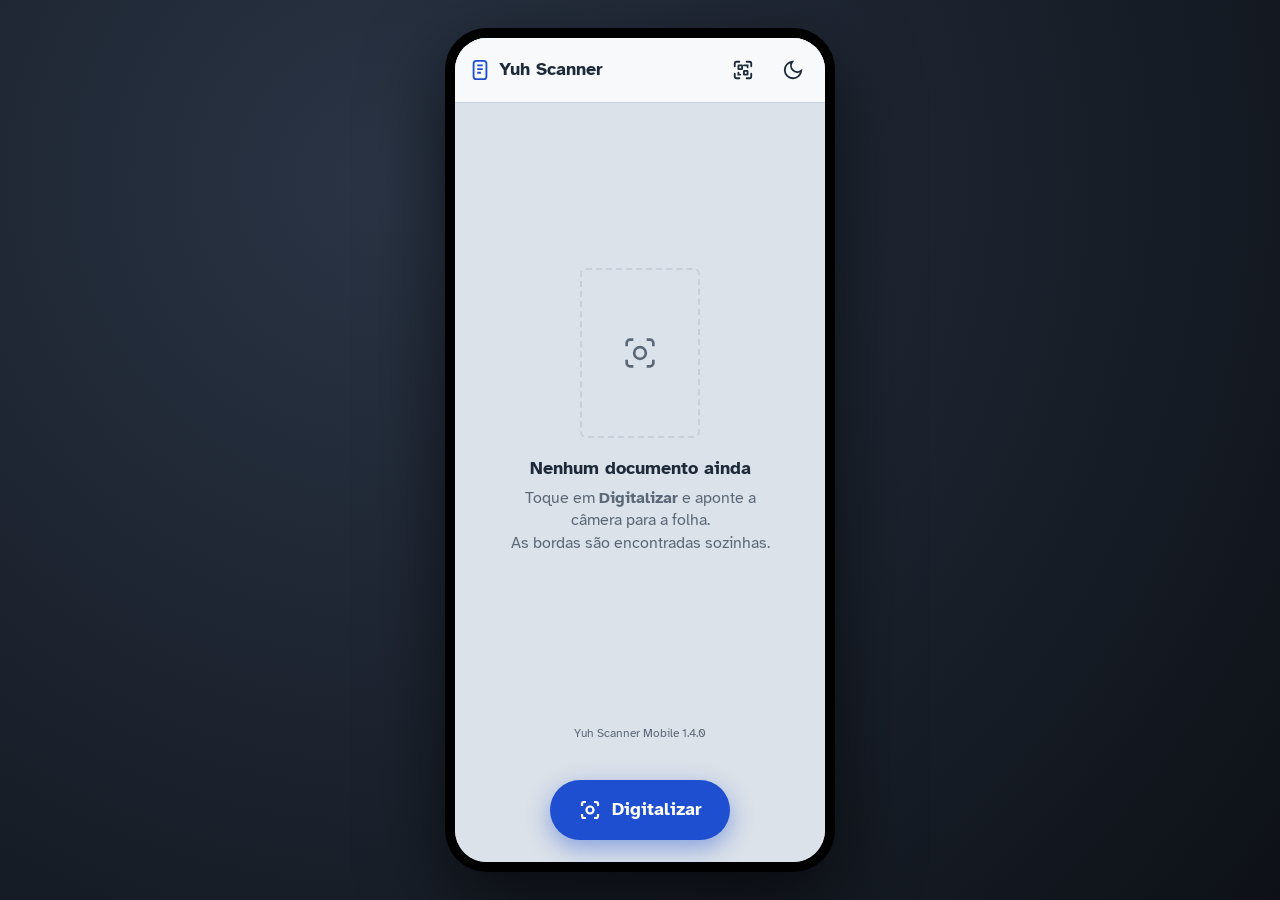
==== commit 1c79c1b2: "1.4.0: selecionar vários documentos (compartilhar, levar ao PC, juntar, baixar, excluir) Co-Authored" ====
--- a/index.html
+++ b/index.html
@@ -20,12 +20,24 @@
 
   <!-- ===== início ===== -->
   <section class="tela" id="tInicio">
-    <header class="barra">
+    <header class="barra barra-normal">
       <h1><svg width="22" height="22" viewBox="0 0 24 24" fill="none" stroke="currentColor" stroke-width="2" aria-hidden="true"><rect x="5" y="2" width="14" height="20" rx="3"/><path d="M9 7h6M9 11h6M9 15h4"/></svg>Yuh Scanner</h1>
       <button class="ic" id="bQr" aria-label="Ler QR Code do PC (conectar ao PC)"><svg width="22" height="22" viewBox="0 0 24 24" fill="none" stroke="currentColor" stroke-width="2" stroke-linecap="round" aria-hidden="true"><path d="M3 8V5a2 2 0 0 1 2-2h3M16 3h3a2 2 0 0 1 2 2v3M21 16v3a2 2 0 0 1-2 2h-3M8 21H5a2 2 0 0 1-2-2v-3"/><rect x="7" y="7" width="4" height="4" rx=".5"/><rect x="13" y="13" width="4" height="4" rx=".5"/><path d="M13 7h4v2M7 15v2h2"/></svg></button>
       <button class="ic" id="bTema" aria-label="Trocar tema claro/escuro"><svg width="22" height="22" viewBox="0 0 24 24" fill="none" stroke="currentColor" stroke-width="2" aria-hidden="true"><path d="M21 12.8A9 9 0 1 1 11.2 3a7 7 0 0 0 9.8 9.8z"/></svg></button>
     </header>
+    <header class="barra barra-sel" id="barraSel">
+      <button class="ic" id="sSair" aria-label="Cancelar seleção"><svg width="22" height="22" viewBox="0 0 24 24" fill="none" stroke="currentColor" stroke-width="2.4" aria-hidden="true"><path d="M6 6l12 12M18 6L6 18"/></svg></button>
+      <b id="sConta">1 selecionado</b>
+      <button class="ic" id="sTudo" aria-label="Selecionar tudo"><svg width="22" height="22" viewBox="0 0 24 24" fill="none" stroke="currentColor" stroke-width="2" aria-hidden="true"><rect x="3" y="3" width="18" height="18" rx="3"/><path d="M8 12l3 3 5-6"/></svg></button>
+    </header>
     <div class="lista" id="lista"></div>
+    <div class="acoes-sel" id="acoesSel">
+      <button data-a="compartilhar"><svg width="24" height="24" viewBox="0 0 24 24" fill="none" stroke="currentColor" stroke-width="2" aria-hidden="true"><circle cx="18" cy="5" r="3"/><circle cx="6" cy="12" r="3"/><circle cx="18" cy="19" r="3"/><path d="M8.6 13.5l6.8 4M15.4 6.5l-6.8 4"/></svg>Compartilhar</button>
+      <button data-a="pc"><svg width="24" height="24" viewBox="0 0 24 24" fill="none" stroke="currentColor" stroke-width="2" aria-hidden="true"><rect x="2" y="4" width="20" height="13" rx="2"/><path d="M8 21h8M12 17v4"/></svg>Levar ao PC</button>
+      <button data-a="juntar"><svg width="24" height="24" viewBox="0 0 24 24" fill="none" stroke="currentColor" stroke-width="2" aria-hidden="true"><rect x="3" y="3" width="10" height="13" rx="2"/><rect x="11" y="8" width="10" height="13" rx="2"/></svg>Juntar</button>
+      <button data-a="baixar"><svg width="24" height="24" viewBox="0 0 24 24" fill="none" stroke="currentColor" stroke-width="2" aria-hidden="true"><path d="M12 3v12M7 10l5 5 5-5M5 21h14"/></svg>Baixar</button>
+      <button data-a="excluir" class="perigo"><svg width="24" height="24" viewBox="0 0 24 24" fill="none" stroke="currentColor" stroke-width="2" aria-hidden="true"><path d="M4 7h16M9 7V4h6v3M6 7l1 13h10l1-13"/></svg>Excluir</button>
+    </div>
     <button class="fab" id="bDigitalizar"><svg width="24" height="24" viewBox="0 0 24 24" fill="none" stroke="currentColor" stroke-width="2.2" aria-hidden="true"><path d="M4 8V6a2 2 0 0 1 2-2h2M16 4h2a2 2 0 0 1 2 2v2M20 16v2a2 2 0 0 1-2 2h-2M8 20H6a2 2 0 0 1-2-2v-2"/><circle cx="12" cy="12" r="3.5"/></svg>Digitalizar</button>
   </section>
 
--- a/css/app.css
+++ b/css/app.css
@@ -5,6 +5,8 @@
   --mesa:#DCE2E9; --painel:#F7F9FB; --papel:#FFFFFF; --tinta:#1E2A3A; --tinta-2:#5B6878; --linha:#C7D0DA;
   --caneta:#1F4FD1; --caneta-suave:#E3EAFB; --sobre-caneta:#FFFFFF; --livre:#1E8A4C; --ocupado:#B7791F; --carimbo:#B42318;
   --sombra:0 1px 2px rgba(30,42,58,.18),0 8px 24px rgba(30,42,58,.14);
+  /* folga embaixo: área segura do iPhone ou, no Android, a barra de botões quando o Chrome "esquece" dela (ver ajustarFundo em app.js) */
+  --fundo:max(env(safe-area-inset-bottom, 0px), var(--fundo-extra, 0px));
   --raio:10px; --fonte:"Atkinson Hyperlegible",system-ui,-apple-system,"Segoe UI",sans-serif;
 }
 @media (prefers-color-scheme:dark){
@@ -46,7 +48,7 @@
 .ic:active{background:var(--caneta-suave)}
 
 /* ---------- início ---------- */
-.lista{flex:1;overflow-y:auto;padding:14px 14px 120px;display:flex;flex-direction:column;gap:10px}
+.lista{flex:1;overflow-y:auto;padding:14px 14px calc(120px + var(--fundo));display:flex;flex-direction:column;gap:10px}
 .lista h2{font-size:13px;font-weight:400;color:var(--tinta-2);margin:4px 2px}
 .doc{display:flex;gap:12px;align-items:center;background:var(--painel);border:1px solid var(--linha);border-radius:14px;padding:10px;text-align:left;width:100%}
 .doc:active{background:var(--caneta-suave)}
@@ -57,7 +59,7 @@
 .vazio{flex:1;display:grid;place-items:center;text-align:center;color:var(--tinta-2);padding:30px}
 .vazio .folha{width:120px;aspect-ratio:210/297;border:2px dashed var(--linha);border-radius:6px;margin:0 auto 18px;display:grid;place-items:center}
 .vazio strong{color:var(--tinta);font-size:18px;display:block;margin-bottom:6px}
-.fab{position:absolute;left:50%;bottom:calc(22px + env(safe-area-inset-bottom));transform:translateX(-50%);display:flex;align-items:center;gap:10px;height:60px;padding:0 28px;border:0;border-radius:999px;background:var(--caneta);color:var(--sobre-caneta);font-weight:700;font-size:18px;box-shadow:0 8px 24px rgba(31,79,209,.45)}
+.fab{position:absolute;left:50%;bottom:calc(22px + var(--fundo));transform:translateX(-50%);display:flex;align-items:center;gap:10px;height:60px;padding:0 28px;border:0;border-radius:999px;background:var(--caneta);color:var(--sobre-caneta);font-weight:700;font-size:18px;box-shadow:0 8px 24px rgba(31,79,209,.45)}
 .fab:active{transform:translateX(-50%) scale(.97)}
 .link{border:0;background:none;color:var(--caneta);padding:8px;border-radius:8px;font-size:15px}
 
@@ -75,7 +77,7 @@
 .pilula{display:inline-flex;align-items:center;gap:6px;height:36px;padding:0 14px;border-radius:999px;border:1px solid rgba(255,255,255,.35);background:rgba(0,0,0,.35);color:#fff;font-size:14px}
 .pilula[aria-pressed="true"]{background:#fff;color:#000;border-color:#fff;font-weight:700}
 .cam-dica{position:absolute;left:50%;top:calc(70px + env(safe-area-inset-top));transform:translateX(-50%);background:rgba(0,0,0,.6);padding:6px 14px;border-radius:999px;font-size:14px;white-space:nowrap;z-index:2}
-.cam-base{display:grid;grid-template-columns:1fr auto 1fr;align-items:center;padding:16px 22px calc(20px + env(safe-area-inset-bottom));background:#000}
+.cam-base{display:grid;grid-template-columns:1fr auto 1fr;align-items:center;padding:16px 22px calc(20px + var(--fundo));background:#000}
 .disparo{width:76px;height:76px;border-radius:50%;border:4px solid #fff;background:transparent;display:grid;place-items:center;padding:0}
 .disparo i{width:60px;height:60px;border-radius:50%;background:#fff;transition:transform .1s}
 .disparo:active i{transform:scale(.88)}
@@ -99,7 +101,7 @@
 .alca i{width:22px;height:22px;border-radius:50%;background:#fff;border:3px solid #7FA2FF;box-shadow:0 2px 6px rgba(0,0,0,.5)}
 .lupa{position:absolute;width:110px;height:110px;border-radius:50%;border:3px solid #fff;box-shadow:0 4px 18px rgba(0,0,0,.6);overflow:hidden;pointer-events:none;z-index:4;background:#000}
 .lupa::after{content:"";position:absolute;left:50%;top:50%;width:14px;height:14px;margin:-7px 0 0 -7px;border:2px solid #7FA2FF;border-radius:50%}
-.bordas-base{display:flex;gap:10px;padding:12px 14px calc(16px + env(safe-area-inset-bottom));background:#11161d}
+.bordas-base{display:flex;gap:10px;padding:12px 14px calc(16px + var(--fundo));background:#11161d}
 .btn{flex:1;height:52px;border-radius:14px;border:1px solid var(--linha);background:var(--painel);font-weight:700;display:inline-flex;align-items:center;justify-content:center;gap:8px;padding:0 12px}
 .btn.escuro{background:#222b37;border-color:#384455;color:#fff}
 .btn.principal{background:var(--caneta);border-color:var(--caneta);color:var(--sobre-caneta)}
@@ -125,7 +127,7 @@
 .ferr{display:flex;flex-direction:column;align-items:center;gap:3px;border:0;background:none;font-size:11px;color:var(--tinta);padding:6px 4px;border-radius:10px;min-width:56px}
 .ferr:active{background:var(--caneta-suave)}
 .ferr.perigo{color:var(--carimbo)}
-.acao-base{padding:8px 14px calc(12px + env(safe-area-inset-bottom));background:var(--painel)}
+.acao-base{padding:8px 14px calc(12px + var(--fundo));background:var(--painel)}
 
 /* ---------- grade (organizar) ---------- */
 .grade{flex:1;overflow-y:auto;padding:14px;display:grid;grid-template-columns:repeat(3,1fr);gap:12px;align-content:start;touch-action:pan-y}
@@ -139,7 +141,7 @@
 /* ---------- folha de baixo (salvar / menus) ---------- */
 .veu{position:absolute;top:0;right:0;bottom:0;left:0;background:rgba(10,15,25,.5);z-index:20;display:flex;align-items:flex-end;opacity:0;transition:opacity .2s}
 .veu.on{opacity:1}
-.folha-baixo{width:100%;background:var(--painel);border-radius:22px 22px 0 0;padding:10px 18px calc(18px + env(safe-area-inset-bottom));display:flex;flex-direction:column;gap:14px;transform:translateY(100%);transition:transform .25s ease;max-height:90%;overflow-y:auto}
+.folha-baixo{width:100%;background:var(--painel);border-radius:22px 22px 0 0;padding:10px 18px calc(18px + var(--fundo));display:flex;flex-direction:column;gap:14px;transform:translateY(100%);transition:transform .25s ease;max-height:90%;overflow-y:auto}
 .veu.on .folha-baixo{transform:none}
 @media (prefers-reduced-motion:reduce){.veu,.folha-baixo{transition:none}}
 .puxador{width:40px;height:5px;border-radius:999px;background:var(--linha);margin:0 auto 4px}
@@ -163,7 +165,7 @@
 .opcoes-lista button.perigo{color:var(--carimbo)}
 
 /* aviso */
-.aviso{position:absolute;left:50%;bottom:calc(96px + env(safe-area-inset-bottom));transform:translate(-50%,16px);background:var(--tinta);color:var(--painel);padding:10px 16px;border-radius:12px;font-size:14px;opacity:0;pointer-events:none;transition:.2s;z-index:40;max-width:90%;text-align:center}
+.aviso{position:absolute;left:50%;bottom:calc(96px + var(--fundo));transform:translate(-50%,16px);background:var(--tinta);color:var(--painel);padding:10px 16px;border-radius:12px;font-size:14px;opacity:0;pointer-events:none;transition:.2s;z-index:40;max-width:90%;text-align:center}
 .aviso.on{opacity:1;transform:translate(-50%,0)}
 .processando{position:absolute;top:0;right:0;bottom:0;left:0;background:rgba(10,15,25,.55);z-index:30;display:grid;place-items:center;color:#fff;font-weight:700}
 .processando div{display:flex;flex-direction:column;align-items:center;gap:12px}
@@ -229,7 +231,7 @@
 .juntar{display:flex;align-items:center;gap:8px;height:40px;padding:0 10px}
 .juntar::before,.juntar::after{content:"";flex:1;height:1px;background:var(--linha)}
 .juntar button{display:inline-flex;align-items:center;gap:5px;border:1px solid var(--linha);background:var(--painel);border-radius:999px;font-size:12px;padding:5px 12px;color:var(--caneta)}
-.sep-base{padding:10px 14px calc(12px + env(safe-area-inset-bottom));background:var(--painel);border-top:1px solid var(--linha);display:flex;flex-direction:column;gap:8px}
+.sep-base{padding:10px 14px calc(12px + var(--fundo));background:var(--painel);border-top:1px solid var(--linha);display:flex;flex-direction:column;gap:8px}
 .resumo{font-size:13px;color:var(--tinta-2);display:flex;gap:10px;flex-wrap:wrap;justify-content:center}
 .resumo b{color:var(--tinta)}
 .resumo .meio{color:var(--ocupado);font-weight:700}
@@ -260,11 +262,14 @@
   .btn{height:46px}
   .campo .linha{height:44px}
   .seg button{height:40px}
-  .fab{height:54px;bottom:16px}
+  .fab{height:54px;bottom:calc(16px + var(--fundo))}
 }
 
 /* ===== levar para o formulário no PC (Yuh Extension) ===== */
 .opc{display:flex;align-items:center;gap:12px;border:1px solid var(--linha);background:var(--papel);color:var(--tinta);border-radius:14px;padding:12px;text-align:left;width:100%;margin-bottom:10px}
+/* no escuro o --papel é a cor da FOLHA (clara): o cartão de opção precisa de fundo escuro */
+:root[data-theme="dark"] .opc{background:#2B3542}
+@media (prefers-color-scheme:dark){:root:not([data-theme="light"]) .opc{background:#2B3542}}
 .opc .ico{width:42px;height:42px;border-radius:12px;display:grid;place-items:center;background:var(--caneta-suave);color:var(--caneta);flex:none}
 .opc b{display:block;font-size:15px}
 .opc small{display:block;color:var(--tinta-2);font-size:12px}
@@ -288,13 +293,13 @@
 .mira i:nth-child(4){right:0;bottom:0;border-left:0;border-top:0;border-radius:0 0 14px 0}
 .linha-scan{position:absolute;left:10px;right:10px;height:2px;background:#7FA2FF;box-shadow:0 0 12px #7FA2FF;animation:varre 1.6s ease-in-out infinite}
 @keyframes varre{0%,100%{top:14px}50%{top:210px}}
-.cam-dica-qr{text-align:center;padding:16px 24px calc(26px + env(safe-area-inset-bottom));font-size:14px;color:#cfd6df}
+.cam-dica-qr{text-align:center;padding:16px 24px calc(26px + var(--fundo));font-size:14px;color:#cfd6df}
 .cam-dica-qr b{color:#fff}
 .tela-c{position:absolute;top:0;right:0;bottom:0;left:0;background:var(--painel);z-index:30;display:flex;flex-direction:column}
 .tela-c .meio{flex:1;display:flex;flex-direction:column;align-items:center;justify-content:center;gap:12px;padding:24px;text-align:center;color:var(--tinta-2);font-size:14px}
 .tela-c .meio > b{color:var(--tinta);font-size:17px}
 .tela-c .ico-pc{width:56px;height:56px;border-radius:16px;display:grid;place-items:center;background:var(--caneta-suave);color:var(--caneta)}
-.tela-c .acoes{padding:14px 16px calc(20px + env(safe-area-inset-bottom));display:flex;flex-direction:column;gap:8px}
+.tela-c .acoes{padding:14px 16px calc(20px + var(--fundo));display:flex;flex-direction:column;gap:8px}
 .tela-c .btn.leve{border:0;background:none;color:var(--tinta-2)}
 .codigo{display:flex;gap:8px}
 .codigo span{width:48px;height:60px;border-radius:12px;background:var(--papel);border:2px solid var(--caneta);display:grid;place-items:center;font-size:30px;font-weight:700;color:var(--caneta)}
@@ -304,3 +309,24 @@
 .enviando b{font-size:17px}
 .enviando p{font-size:13px;opacity:.85;margin:6px 0 0}
 .enviando .ok{width:64px;height:64px;border-radius:50%;background:var(--livre);display:grid;place-items:center;margin:0 auto 14px}
+
+/* ---------- selecionar vários (como no WhatsApp: segurar o dedo) ---------- */
+.doc{user-select:none;-webkit-user-select:none;-webkit-touch-callout:none;transition:background .15s,border-color .15s}
+.doc .marca{display:none;width:26px;height:26px;border-radius:50%;border:2px solid var(--tinta-2);flex:none;place-items:center}
+.selecionando .doc .marca{display:grid}
+.selecionando .doc .mais{display:none}
+.doc.sel{background:var(--caneta-suave);border-color:var(--caneta)}
+.doc.sel .marca{background:var(--caneta);border-color:var(--caneta);color:var(--sobre-caneta)}
+.doc.sel .marca::after{content:"";width:6px;height:11px;border:solid currentColor;border-width:0 3px 3px 0;transform:translate(0,-1px) rotate(45deg)}
+.barra-sel{display:none}
+.selecionando .barra-normal{display:none}
+.selecionando .barra-sel{display:flex}
+.barra-sel b{flex:1;font-size:18px;margin-left:4px}
+.acoes-sel{position:absolute;left:12px;right:12px;bottom:calc(16px + var(--fundo));display:none;justify-content:space-around;background:var(--painel);border:1px solid var(--linha);border-radius:20px;padding:8px 4px;box-shadow:var(--sombra)}
+.selecionando .acoes-sel{display:flex}
+.selecionando .fab{display:none}
+.acoes-sel button{flex:1;display:flex;flex-direction:column;align-items:center;gap:4px;border:0;background:none;color:var(--tinta);font-size:12px;padding:6px 2px;border-radius:12px;min-width:0}
+.acoes-sel button:active{background:var(--caneta-suave)}
+.acoes-sel button:disabled{opacity:.35}
+.acoes-sel svg{color:var(--caneta)}
+.acoes-sel .perigo svg{color:var(--carimbo)}
